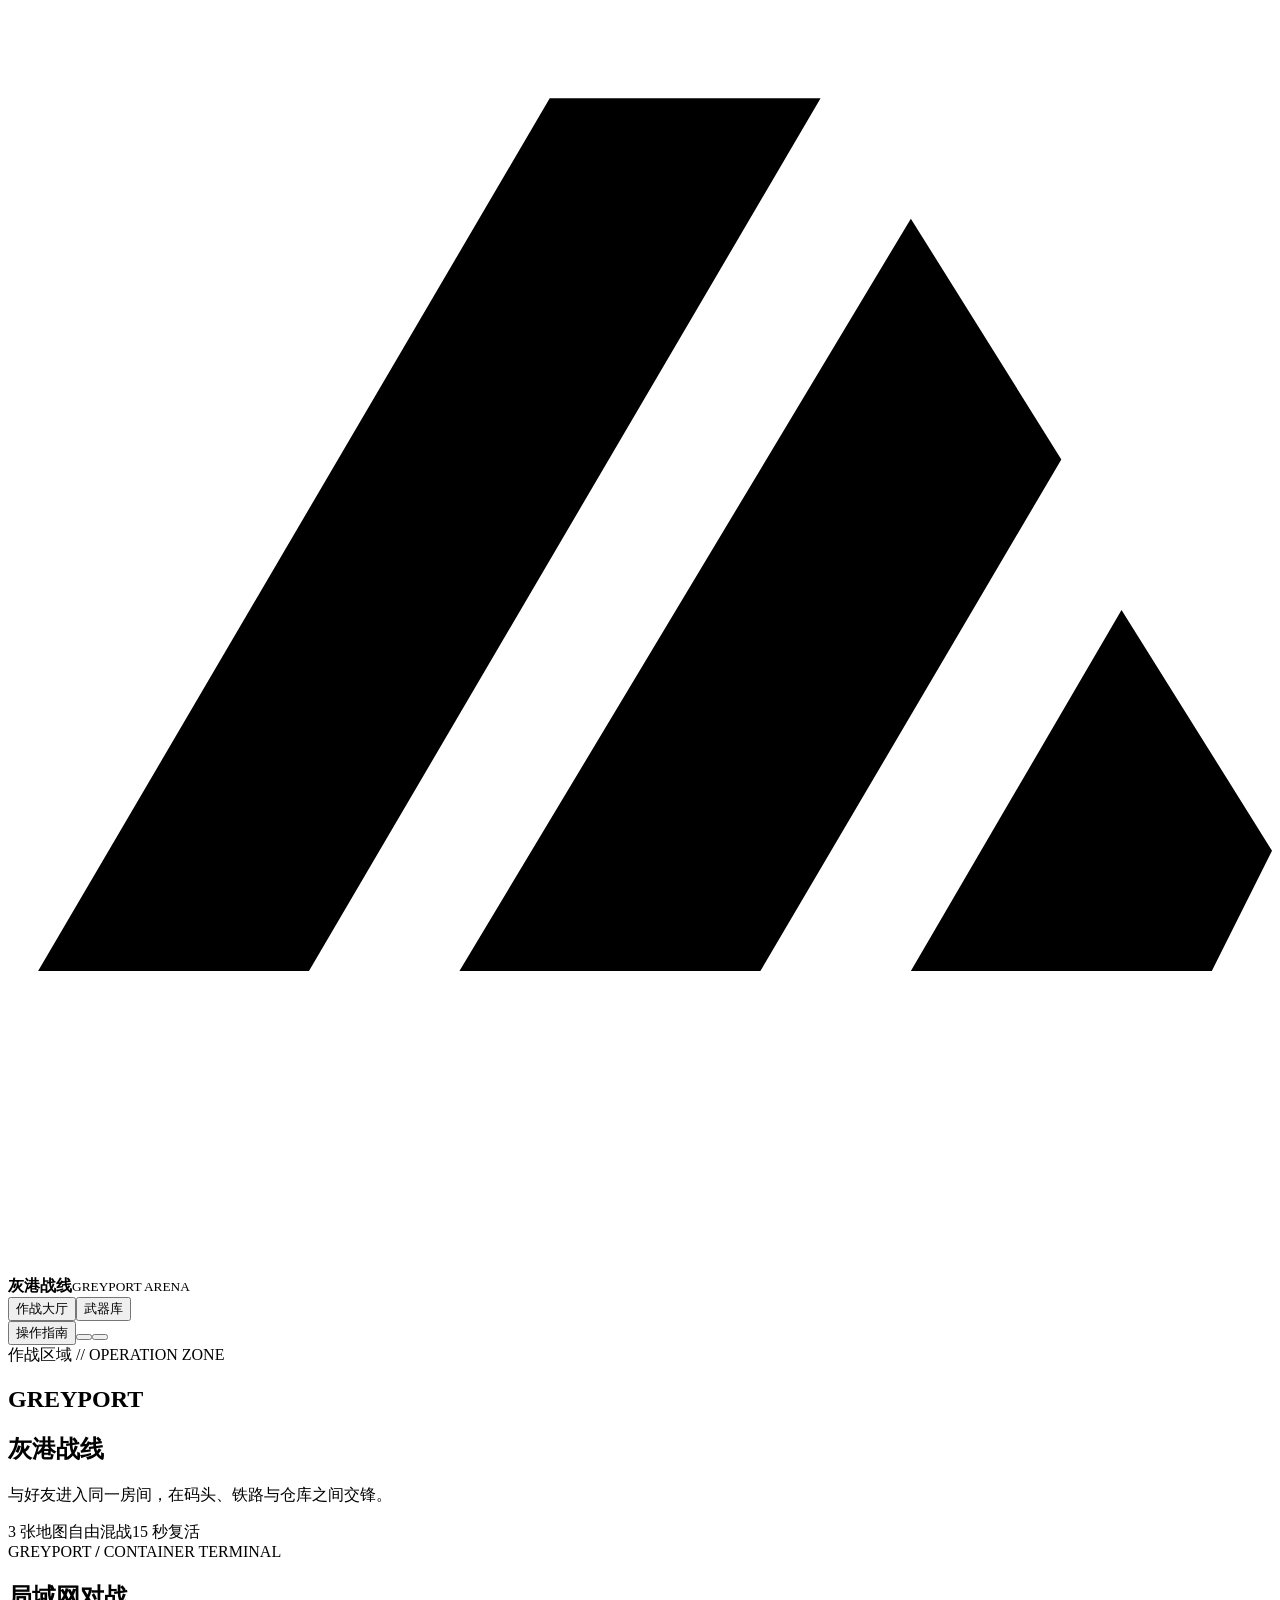
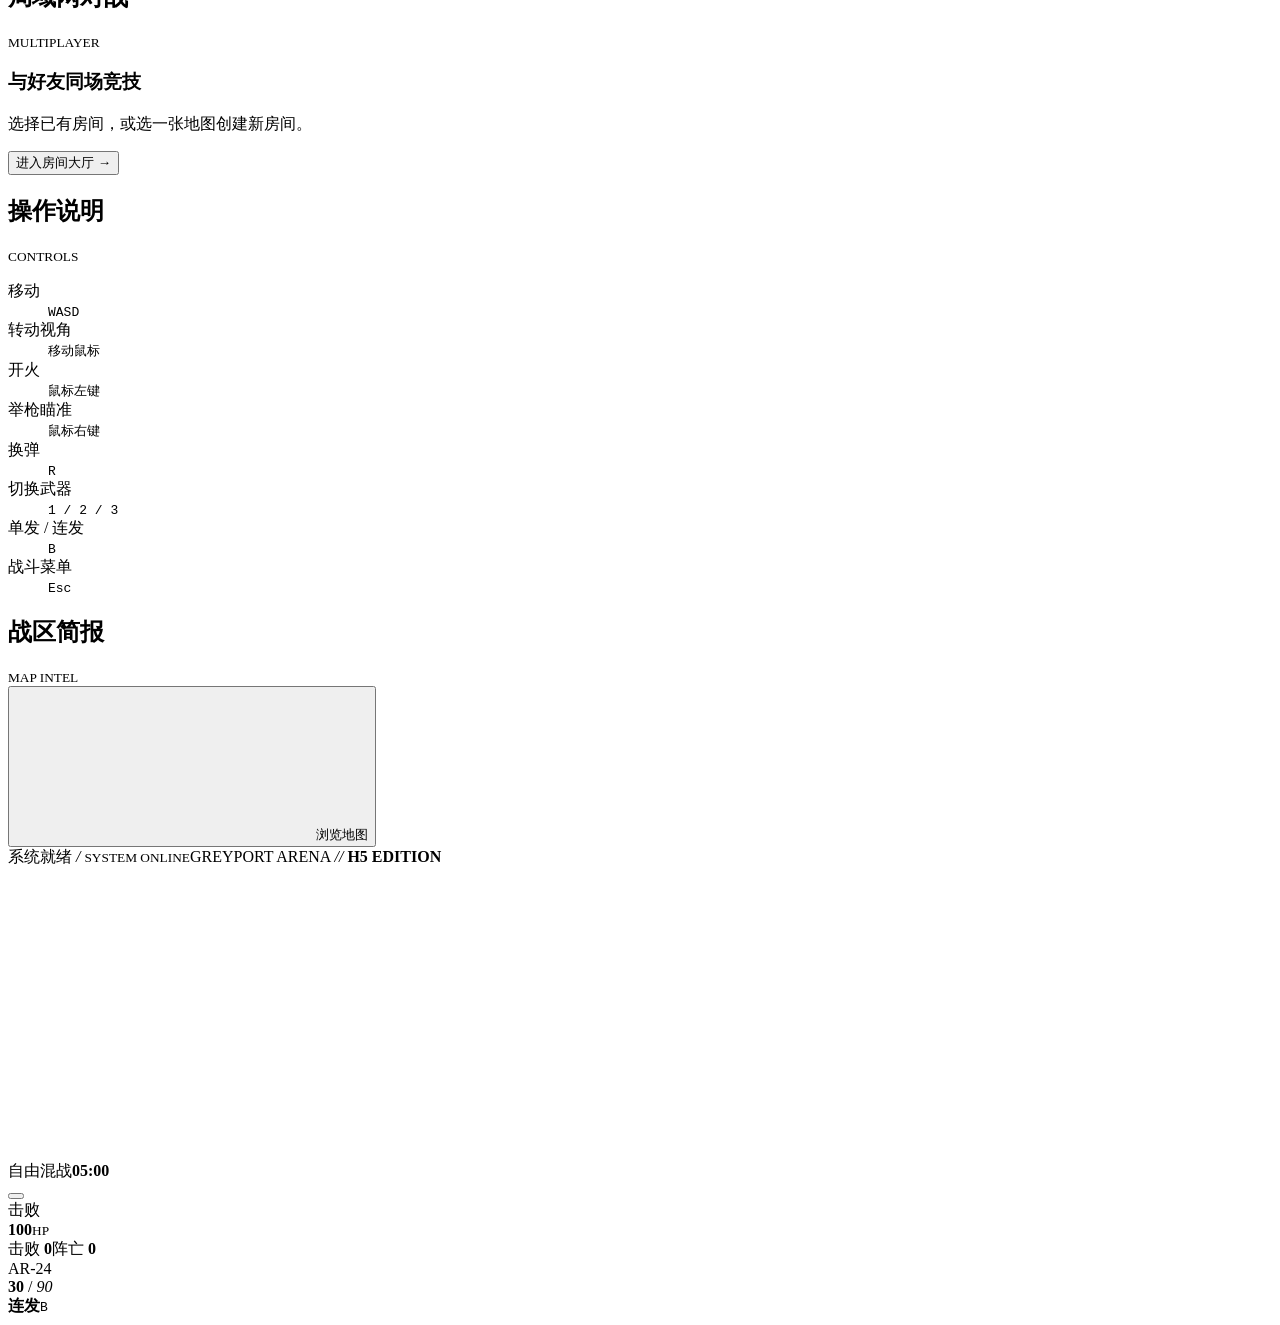
==== src/lobby.html @ 8212886f "Release Greyport Arena as a standalone multiplayer HTML game" ====
<!DOCTYPE html>
<html lang="zh-CN"><head><meta charset="utf-8"><meta name="viewport" content="width=device-width, initial-scale=1, viewport-fit=cover"><meta name="theme-color" content="#151817">
<title>灰港战线 · GREYPORT ARENA</title>
<style>/*__STYLE__*/</style></head>
<body data-screen="menu">
<div id="lobby">
<header class="topbar">
  <div class="brand"><svg viewBox="0 0 42 42" aria-hidden="true"><path fill="currentColor" d="M1 32 18 3h9L10 32zm14 0 15-25 5 8-10 17zm15 0 7-12 5 8-2 4z"/></svg><div><strong>灰港战线</strong><small>GREYPORT ARENA</small></div></div>
  <nav aria-label="主导航"><button id="navHome" class="navitem active"><i data-i="grid"></i>作战大厅</button><button id="navArm" class="navitem"><i data-i="case"></i>武器库</button></nav>
  <div class="toptools"><button id="help" class="helpbtn"><i data-i="keyboard"></i><span>操作指南</span></button><b class="vr"></b><button id="sound" class="iconbtn" aria-label="关闭音效" title="关闭音效"><i data-i="volume"></i></button><button id="fullscreen" class="iconbtn" aria-label="全屏" title="全屏"><i data-i="expand"></i></button></div>
</header>
<main>
<section class="hero">
  <div class="heroArt"></div><div class="heroShade"></div>
  <div class="heroContent"><div class="operation"><b></b> 作战区域 <span>//</span> OPERATION ZONE</div>
  <h1>GREYPORT</h1><h2>灰港战线</h2>
  <p>与好友进入同一房间，在码头、铁路与仓库之间交锋。</p>
  <div class="tags"><span><i data-i="map"></i>3 张地图</span><span><i data-i="target"></i>自由混战</span><span><i data-i="timer"></i>15 秒复活</span></div></div>
  <div class="sceneCaption"><i></i> GREYPORT <b>/</b> CONTAINER TERMINAL</div>
</section>
<section class="deck">
 <section class="deployment"><div class="sectiontitle"><b></b><h2>局域网对战</h2><small>MULTIPLAYER</small></div>
   <div class="launchpanel"><div class="cardart networkart" aria-hidden="true"></div><h3>与好友同场竞技</h3><p>选择已有房间，或选一张地图创建新房间。</p><button id="multi" class="launchbutton"><i data-i="network"></i>进入房间大厅 <span aria-hidden="true">→</span></button></div>
 </section>
 <section class="controls"><div class="sectiontitle"><b></b><h2>操作说明</h2><small>CONTROLS</small></div>
   <div class="controlpanel"><dl class="quickkeys">
   <div><dt>移动</dt><dd><kbd>WASD</kbd></dd></div><div><dt>转动视角</dt><dd><kbd>移动鼠标</kbd></dd></div>
   <div><dt>开火</dt><dd><kbd>鼠标左键</kbd></dd></div><div><dt>举枪瞄准</dt><dd><kbd>鼠标右键</kbd></dd></div>
   <div><dt>换弹</dt><dd><kbd>R</kbd></dd></div><div><dt>切换武器</dt><dd><kbd>1 / 2 / 3</kbd></dd></div>
   <div><dt>单发 / 连发</dt><dd><kbd>B</kbd></dd></div><div><dt>战斗菜单</dt><dd><kbd>Esc</kbd></dd></div>
   </dl></div>
 </section>
 <section class="intel"><div class="sectiontitle"><b></b><h2>战区简报</h2><small>MAP INTEL</small></div><button id="mapBtn" class="mapcard" aria-label="浏览三张地图的战区简报"><canvas id="miniPlot" aria-hidden="true"></canvas><span class="mapbadge" id="mapCode"></span><span class="maplabel"><span><i data-i="pin"></i><b id="mapName"></b></span><span class="maplink">浏览地图 <i data-i="expand"></i></span></span></button></section>
</section></main>
<footer><span><b class="statusdot"></b> 系统就绪 <em>/</em> <small>SYSTEM ONLINE</small></span><span class="footend">GREYPORT ARENA <em>//</em> <strong>H5 EDITION</strong></span></footer>
</div>
<div id="battle"><canvas id="scene"></canvas><canvas id="weapon"></canvas>
 <div id="hud"><div class="topleft"><canvas id="radar" width="180" height="135"></canvas><div class="radartag"><i data-i="pin"></i><span id="radarMap"></span></div></div>
 <div class="clock"><span>自由混战</span><b id="timer">05:00</b></div><div class="topright"><button id="pause" class="hudbtn" title="暂停" aria-label="暂停"><i data-i="pause"></i></button><div id="killfeed"></div></div>
 <div id="cross" aria-hidden="true"><b></b><b></b><b></b><b></b></div><div id="marker" aria-hidden="true"><i></i><i></i><i></i><i></i></div>
 <div id="elimination" role="status"><span>击败</span><strong id="defeatedName"></strong></div>
 <div class="vitals"><div class="healthrow"><i data-i="medical"></i><b id="hp">100</b><small>HP</small></div><div class="healthtrack"><b id="hpbar"></b></div><div class="scoreline"><span>击败 <b id="kills">0</b></span><span>阵亡 <b id="deaths">0</b></span></div></div>
 <div class="munition"><div id="weapLabel">AR-24</div><div><b id="ammo">30</b> <span>/</span> <em id="reserve">90</em></div>
 <div id="fireSetting"><i class="burstGlyph" aria-hidden="true"><i></i><i></i><i></i></i><strong id="fireModeLabel">连发</strong><kbd id="fireModeKey">B</kbd></div>
 <div id="reloadMeter" hidden><small id="gunstatus">换弹中</small><div class="reloadTrack"><i id="reloadFill"></i></div></div></div>
 <div id="roomtag"></div><div id="hurt"></div></div>
 <div id="matchOverlay" hidden><div class="matchcard"><div class="eyebrow" id="matchEn"></div><h2 id="matchTitle"></h2><p id="matchText"></p><div id="matchMore"></div><div id="matchActions"></div></div></div>
</div>
<dialog id="dialog" aria-labelledby="modalTitle"><div class="modalHead"><div><div id="modalEn" class="eyebrow"></div><h2 id="modalTitle"></h2></div><button id="closeModal" class="iconbtn" aria-label="关闭"><i data-i="close"></i></button></div><div id="modalBody"></div></dialog>
<div id="toast" role="status"></div>
<script>/*__WEAPON__*/</script><script>/*__ARENA__*/</script><script>/*__LAN__*/</script><script>/*__GAME__*/</script><script>/*__UI__*/</script>
</body></html>
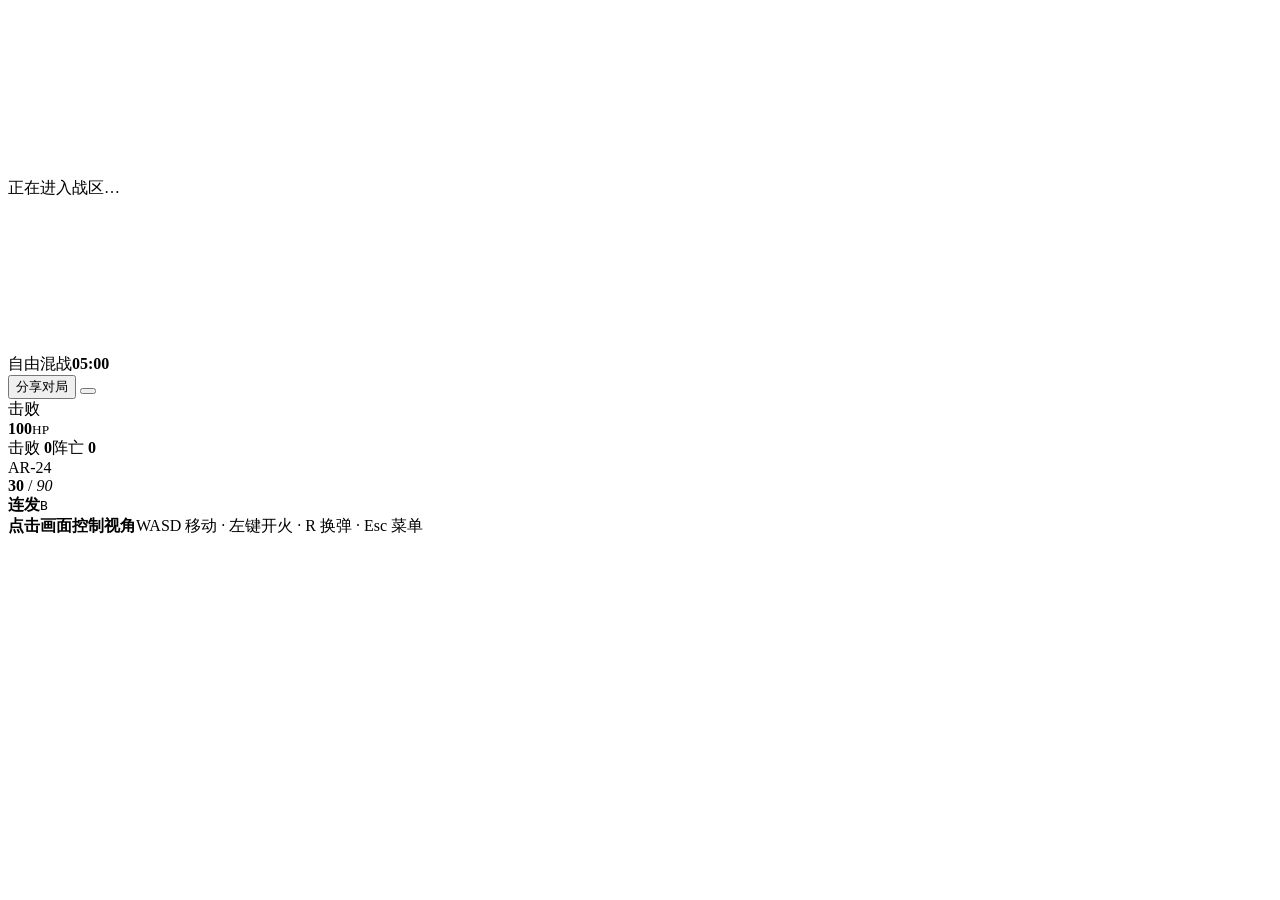
==== commit 48f1baef: "Open directly in the arena and join friends by link" ====
--- a/src/lobby.html
+++ b/src/lobby.html
@@ -1,52 +1,23 @@
-<!DOCTYPE html>
-<html lang="zh-CN"><head><meta charset="utf-8"><meta name="viewport" content="width=device-width, initial-scale=1, viewport-fit=cover"><meta name="theme-color" content="#151817">
-<title>灰港战线 · GREYPORT ARENA</title>
-<style>/*__STYLE__*/</style></head>
-<body data-screen="menu">
-<div id="lobby">
-<header class="topbar">
-  <div class="brand"><svg viewBox="0 0 42 42" aria-hidden="true"><path fill="currentColor" d="M1 32 18 3h9L10 32zm14 0 15-25 5 8-10 17zm15 0 7-12 5 8-2 4z"/></svg><div><strong>灰港战线</strong><small>GREYPORT ARENA</small></div></div>
-  <nav aria-label="主导航"><button id="navHome" class="navitem active"><i data-i="grid"></i>作战大厅</button><button id="navArm" class="navitem"><i data-i="case"></i>武器库</button></nav>
-  <div class="toptools"><button id="help" class="helpbtn"><i data-i="keyboard"></i><span>操作指南</span></button><b class="vr"></b><button id="sound" class="iconbtn" aria-label="关闭音效" title="关闭音效"><i data-i="volume"></i></button><button id="fullscreen" class="iconbtn" aria-label="全屏" title="全屏"><i data-i="expand"></i></button></div>
-</header>
-<main>
-<section class="hero">
-  <div class="heroArt"></div><div class="heroShade"></div>
-  <div class="heroContent"><div class="operation"><b></b> 作战区域 <span>//</span> OPERATION ZONE</div>
-  <h1>GREYPORT</h1><h2>灰港战线</h2>
-  <p>与好友进入同一房间，在码头、铁路与仓库之间交锋。</p>
-  <div class="tags"><span><i data-i="map"></i>3 张地图</span><span><i data-i="target"></i>自由混战</span><span><i data-i="timer"></i>15 秒复活</span></div></div>
-  <div class="sceneCaption"><i></i> GREYPORT <b>/</b> CONTAINER TERMINAL</div>
-</section>
-<section class="deck">
- <section class="deployment"><div class="sectiontitle"><b></b><h2>局域网对战</h2><small>MULTIPLAYER</small></div>
-   <div class="launchpanel"><div class="cardart networkart" aria-hidden="true"></div><h3>与好友同场竞技</h3><p>选择已有房间，或选一张地图创建新房间。</p><button id="multi" class="launchbutton"><i data-i="network"></i>进入房间大厅 <span aria-hidden="true">→</span></button></div>
- </section>
- <section class="controls"><div class="sectiontitle"><b></b><h2>操作说明</h2><small>CONTROLS</small></div>
-   <div class="controlpanel"><dl class="quickkeys">
-   <div><dt>移动</dt><dd><kbd>WASD</kbd></dd></div><div><dt>转动视角</dt><dd><kbd>移动鼠标</kbd></dd></div>
-   <div><dt>开火</dt><dd><kbd>鼠标左键</kbd></dd></div><div><dt>举枪瞄准</dt><dd><kbd>鼠标右键</kbd></dd></div>
-   <div><dt>换弹</dt><dd><kbd>R</kbd></dd></div><div><dt>切换武器</dt><dd><kbd>1 / 2 / 3</kbd></dd></div>
-   <div><dt>单发 / 连发</dt><dd><kbd>B</kbd></dd></div><div><dt>战斗菜单</dt><dd><kbd>Esc</kbd></dd></div>
-   </dl></div>
- </section>
- <section class="intel"><div class="sectiontitle"><b></b><h2>战区简报</h2><small>MAP INTEL</small></div><button id="mapBtn" class="mapcard" aria-label="浏览三张地图的战区简报"><canvas id="miniPlot" aria-hidden="true"></canvas><span class="mapbadge" id="mapCode"></span><span class="maplabel"><span><i data-i="pin"></i><b id="mapName"></b></span><span class="maplink">浏览地图 <i data-i="expand"></i></span></span></button></section>
-</section></main>
-<footer><span><b class="statusdot"></b> 系统就绪 <em>/</em> <small>SYSTEM ONLINE</small></span><span class="footend">GREYPORT ARENA <em>//</em> <strong>H5 EDITION</strong></span></footer>
-</div>
-<div id="battle"><canvas id="scene"></canvas><canvas id="weapon"></canvas>
- <div id="hud"><div class="topleft"><canvas id="radar" width="180" height="135"></canvas><div class="radartag"><i data-i="pin"></i><span id="radarMap"></span></div></div>
- <div class="clock"><span>自由混战</span><b id="timer">05:00</b></div><div class="topright"><button id="pause" class="hudbtn" title="暂停" aria-label="暂停"><i data-i="pause"></i></button><div id="killfeed"></div></div>
- <div id="cross" aria-hidden="true"><b></b><b></b><b></b><b></b></div><div id="marker" aria-hidden="true"><i></i><i></i><i></i><i></i></div>
- <div id="elimination" role="status"><span>击败</span><strong id="defeatedName"></strong></div>
- <div class="vitals"><div class="healthrow"><i data-i="medical"></i><b id="hp">100</b><small>HP</small></div><div class="healthtrack"><b id="hpbar"></b></div><div class="scoreline"><span>击败 <b id="kills">0</b></span><span>阵亡 <b id="deaths">0</b></span></div></div>
- <div class="munition"><div id="weapLabel">AR-24</div><div><b id="ammo">30</b> <span>/</span> <em id="reserve">90</em></div>
- <div id="fireSetting"><i class="burstGlyph" aria-hidden="true"><i></i><i></i><i></i></i><strong id="fireModeLabel">连发</strong><kbd id="fireModeKey">B</kbd></div>
- <div id="reloadMeter" hidden><small id="gunstatus">换弹中</small><div class="reloadTrack"><i id="reloadFill"></i></div></div></div>
- <div id="roomtag"></div><div id="hurt"></div></div>
- <div id="matchOverlay" hidden><div class="matchcard"><div class="eyebrow" id="matchEn"></div><h2 id="matchTitle"></h2><p id="matchText"></p><div id="matchMore"></div><div id="matchActions"></div></div></div>
-</div>
-<dialog id="dialog" aria-labelledby="modalTitle"><div class="modalHead"><div><div id="modalEn" class="eyebrow"></div><h2 id="modalTitle"></h2></div><button id="closeModal" class="iconbtn" aria-label="关闭"><i data-i="close"></i></button></div><div id="modalBody"></div></dialog>
-<div id="toast" role="status"></div>
-<script>/*__WEAPON__*/</script><script>/*__ARENA__*/</script><script>/*__LAN__*/</script><script>/*__GAME__*/</script><script>/*__UI__*/</script>
-</body></html>
+<!DOCTYPE html>
+<html lang="zh-CN"><head><meta charset="utf-8"><meta name="viewport" content="width=device-width, initial-scale=1, viewport-fit=cover"><meta name="theme-color" content="#151817">
+<title>灰港战线 · GREYPORT ARENA</title>
+<style>/*__STYLE__*/</style></head>
+<body data-screen="connecting">
+<div id="battle"><canvas id="scene"></canvas><canvas id="weapon"></canvas>
+ <p id="entryStatus" role="status">正在进入战区…</p>
+ <div id="hud"><div class="topleft"><canvas id="radar" width="180" height="135"></canvas><div class="radartag"><i data-i="pin"></i><span id="radarMap"></span></div></div>
+ <div class="clock"><span>自由混战</span><b id="timer">05:00</b></div><div class="topright"><button id="shareMatch" class="hudbtn sharebtn" type="button"><i data-i="network"></i> 分享对局</button> <button id="pause" class="hudbtn" title="战斗菜单（Esc）" aria-label="战斗菜单"><i data-i="pause"></i></button><div id="killfeed"></div></div>
+ <div id="cross" aria-hidden="true"><b></b><b></b><b></b><b></b></div><div id="marker" aria-hidden="true"><i></i><i></i><i></i><i></i></div>
+ <div id="elimination" role="status"><span>击败</span><strong id="defeatedName"></strong></div>
+ <div class="vitals"><div class="healthrow"><i data-i="medical"></i><b id="hp">100</b><small>HP</small></div><div class="healthtrack"><b id="hpbar"></b></div><div class="scoreline"><span>击败 <b id="kills">0</b></span><span>阵亡 <b id="deaths">0</b></span></div></div>
+ <div class="munition"><div id="weapLabel">AR-24</div><div><b id="ammo">30</b> <span>/</span> <em id="reserve">90</em></div>
+ <div id="fireSetting"><i class="burstGlyph" aria-hidden="true"><i></i><i></i><i></i></i><strong id="fireModeLabel">连发</strong><kbd id="fireModeKey">B</kbd></div>
+ <div id="reloadMeter" hidden><small id="gunstatus">换弹中</small><div class="reloadTrack"><i id="reloadFill"></i></div></div></div>
+ <div id="fieldHint"><strong>点击画面控制视角</strong><span>WASD 移动 · 左键开火 · R 换弹 · Esc 菜单</span></div>
+ <div id="roomtag"></div><div id="hurt"></div></div>
+ <div id="matchOverlay" hidden><div class="matchcard"><div class="eyebrow" id="matchEn"></div><h2 id="matchTitle"></h2><p id="matchText"></p><div id="matchMore"></div><div id="matchActions"></div></div></div>
+</div>
+<dialog id="dialog" aria-labelledby="modalTitle"><div class="modalHead"><div><div id="modalEn" class="eyebrow"></div><h2 id="modalTitle"></h2></div><button id="closeModal" class="iconbtn" aria-label="关闭"><i data-i="close"></i></button></div><div id="modalBody"></div></dialog>
+<div id="toast" role="status"></div>
+<script>/*__WEAPON__*/</script><script>/*__ARENA__*/</script><script>/*__LAN__*/</script><script>/*__GAME__*/</script><script>/*__UI__*/</script>
+</body></html>
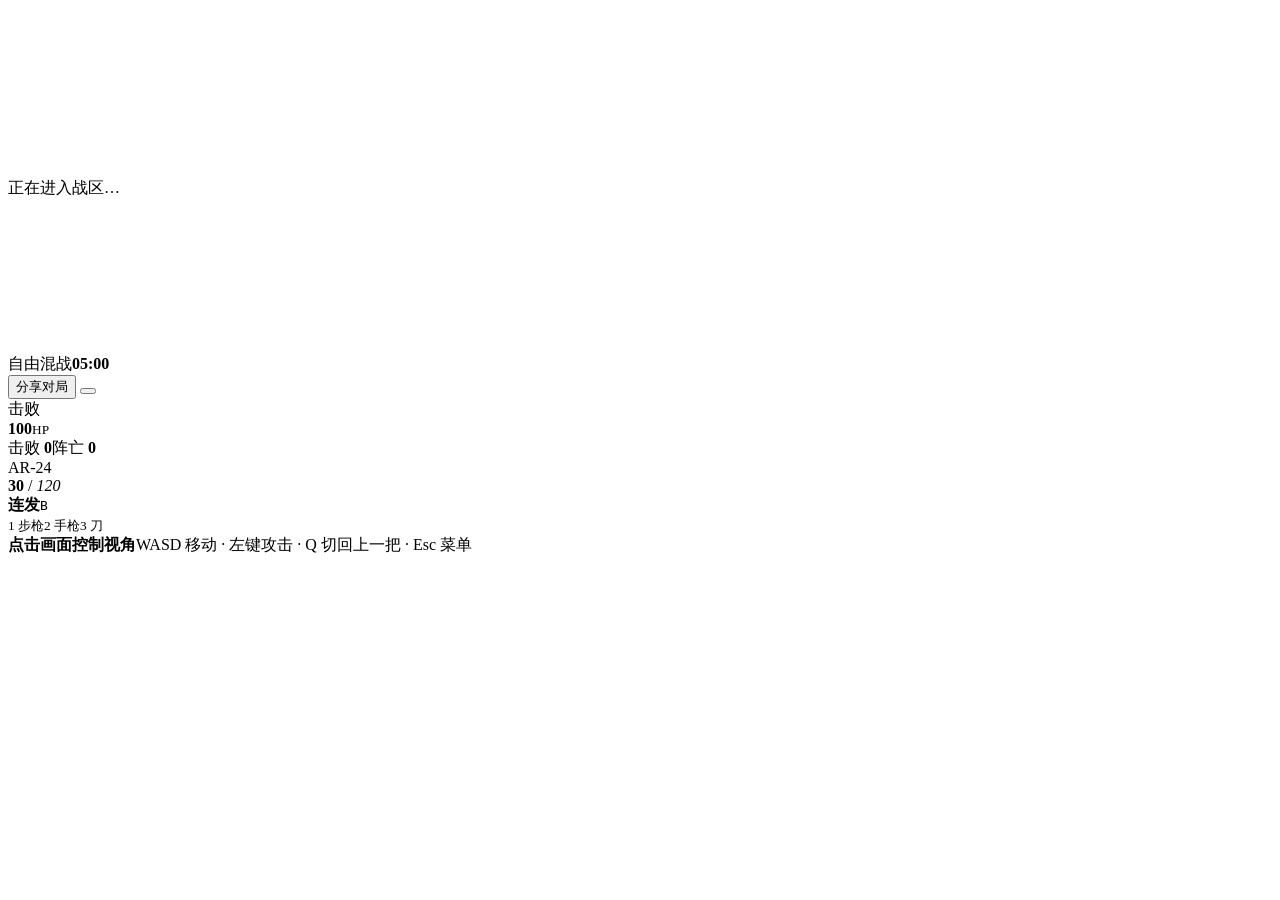
==== commit 75497041: "Add classic weapon slots and synchronized knife combat" ====
--- a/src/lobby.html
+++ b/src/lobby.html
@@ -9,11 +9,13 @@
  <div class="clock"><span>自由混战</span><b id="timer">05:00</b></div><div class="topright"><button id="shareMatch" class="hudbtn sharebtn" type="button"><i data-i="network"></i> 分享对局</button> <button id="pause" class="hudbtn" title="战斗菜单（Esc）" aria-label="战斗菜单"><i data-i="pause"></i></button><div id="killfeed"></div></div>
  <div id="cross" aria-hidden="true"><b></b><b></b><b></b><b></b></div><div id="marker" aria-hidden="true"><i></i><i></i><i></i><i></i></div>
  <div id="elimination" role="status"><span>击败</span><strong id="defeatedName"></strong></div>
+ <div id="targetHealth" hidden><div><span id="targetName"></span><b id="targetReading"></b></div><div class="targetTrack"><i id="targetFill"></i></div></div>
  <div class="vitals"><div class="healthrow"><i data-i="medical"></i><b id="hp">100</b><small>HP</small></div><div class="healthtrack"><b id="hpbar"></b></div><div class="scoreline"><span>击败 <b id="kills">0</b></span><span>阵亡 <b id="deaths">0</b></span></div></div>
- <div class="munition"><div id="weapLabel">AR-24</div><div><b id="ammo">30</b> <span>/</span> <em id="reserve">90</em></div>
+ <div class="munition"><div id="weapLabel">AR-24</div><div id="ammoLine"><b id="ammo">30</b> <span>/</span> <em id="reserve">120</em></div><div id="knifeAction" hidden>左键挥刀</div>
  <div id="fireSetting"><i class="burstGlyph" aria-hidden="true"><i></i><i></i><i></i></i><strong id="fireModeLabel">连发</strong><kbd id="fireModeKey">B</kbd></div>
- <div id="reloadMeter" hidden><small id="gunstatus">换弹中</small><div class="reloadTrack"><i id="reloadFill"></i></div></div></div>
- <div id="fieldHint"><strong>点击画面控制视角</strong><span>WASD 移动 · 左键开火 · R 换弹 · Esc 菜单</span></div>
+ <div id="reloadMeter" hidden><small id="gunstatus">换弹中</small><div class="reloadTrack"><i id="reloadFill"></i></div></div>
+ <div id="weaponSlots" aria-label="武器快捷键"><small class="equipped">1 步枪</small><small>2 手枪</small><small>3 刀</small></div></div>
+ <div id="fieldHint"><strong>点击画面控制视角</strong><span>WASD 移动 · 左键攻击 · Q 切回上一把 · Esc 菜单</span></div>
  <div id="roomtag"></div><div id="hurt"></div></div>
  <div id="matchOverlay" hidden><div class="matchcard"><div class="eyebrow" id="matchEn"></div><h2 id="matchTitle"></h2><p id="matchText"></p><div id="matchMore"></div><div id="matchActions"></div></div></div>
 </div>
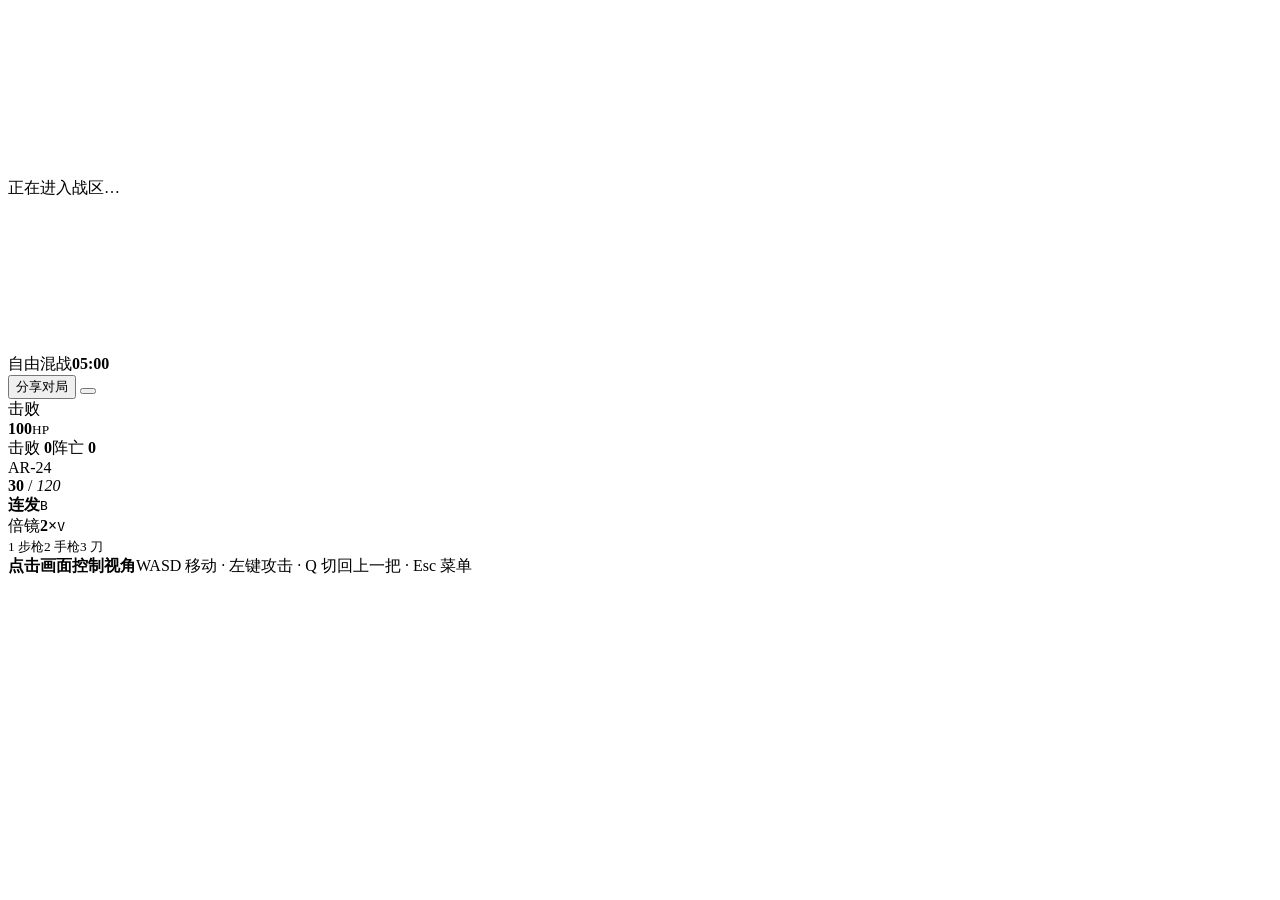
==== commit 8303ca69: "Add variable 2x, 4x and 8x rifle optics" ====
--- a/src/lobby.html
+++ b/src/lobby.html
@@ -4,6 +4,14 @@
 <style>/*__STYLE__*/</style></head>
 <body data-screen="connecting">
 <div id="battle"><canvas id="scene"></canvas><canvas id="weapon"></canvas>
+ <div id="scopeView" aria-hidden="true" hidden><div id="scopeLens">
+  <svg class="scopeReticle" viewBox="-100 -100 200 200" focusable="false">
+   <path class="reticlePosts" d="M-100,-1.2H-46L-42,0 -46,1.2H-100Z M100,-1.2H46L42,0 46,1.2H100Z M-1.2,100V46L0,42 1.2,46V100Z"/>
+   <path class="reticleLine" d="M-46,0H-1.6 M1.6,0H46 M0,-98V-1.6 M0,1.6V46 M-12,-1.1V1.1 M12,-1.1V1.1 M-1.1,12H1.1"/>
+   <circle class="reticleDot" cx="0" cy="0" r=".46"/>
+  </svg>
+  <div class="scopeReadout"><strong id="lensPower">2×</strong><kbd>V</kbd></div>
+ </div></div>
  <p id="entryStatus" role="status">正在进入战区…</p>
  <div id="hud"><div class="topleft"><canvas id="radar" width="180" height="135"></canvas><div class="radartag"><i data-i="pin"></i><span id="radarMap"></span></div></div>
  <div class="clock"><span>自由混战</span><b id="timer">05:00</b></div><div class="topright"><button id="shareMatch" class="hudbtn sharebtn" type="button"><i data-i="network"></i> 分享对局</button> <button id="pause" class="hudbtn" title="战斗菜单（Esc）" aria-label="战斗菜单"><i data-i="pause"></i></button><div id="killfeed"></div></div>
@@ -13,6 +21,7 @@
  <div class="vitals"><div class="healthrow"><i data-i="medical"></i><b id="hp">100</b><small>HP</small></div><div class="healthtrack"><b id="hpbar"></b></div><div class="scoreline"><span>击败 <b id="kills">0</b></span><span>阵亡 <b id="deaths">0</b></span></div></div>
  <div class="munition"><div id="weapLabel">AR-24</div><div id="ammoLine"><b id="ammo">30</b> <span>/</span> <em id="reserve">120</em></div><div id="knifeAction" hidden>左键挥刀</div>
  <div id="fireSetting"><i class="burstGlyph" aria-hidden="true"><i></i><i></i><i></i></i><strong id="fireModeLabel">连发</strong><kbd id="fireModeKey">B</kbd></div>
+ <div id="opticSetting"><span>倍镜</span><strong id="scopePower">2×</strong><kbd>V</kbd></div>
  <div id="reloadMeter" hidden><small id="gunstatus">换弹中</small><div class="reloadTrack"><i id="reloadFill"></i></div></div>
  <div id="weaponSlots" aria-label="武器快捷键"><small class="equipped">1 步枪</small><small>2 手枪</small><small>3 刀</small></div></div>
  <div id="fieldHint"><strong>点击画面控制视角</strong><span>WASD 移动 · 左键攻击 · Q 切回上一把 · Esc 菜单</span></div>
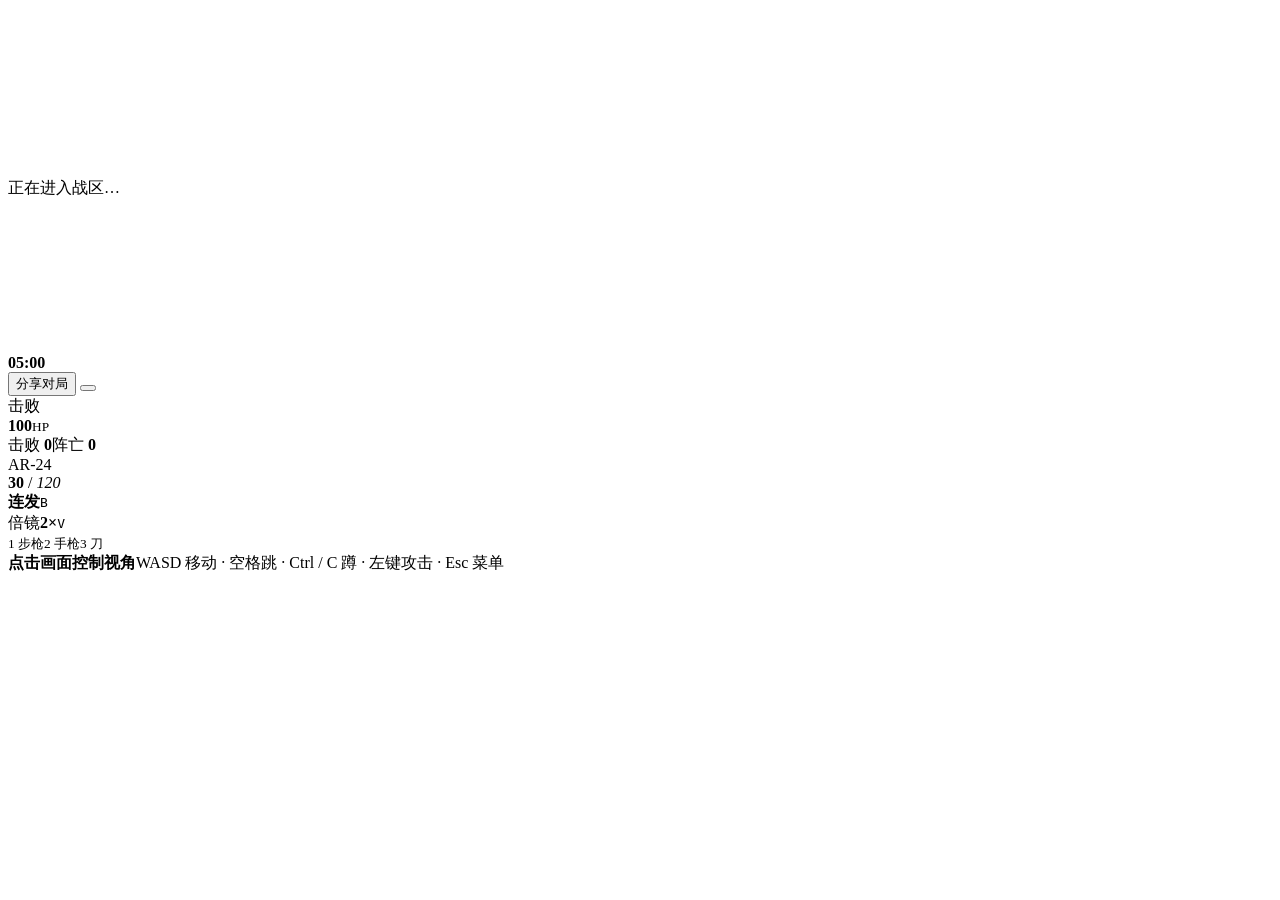
==== commit 3742c608: "Match live players and synchronize stance, movement and damage" ====
--- a/src/lobby.html
+++ b/src/lobby.html
@@ -14,17 +14,17 @@
  </div></div>
  <p id="entryStatus" role="status">正在进入战区…</p>
  <div id="hud"><div class="topleft"><canvas id="radar" width="180" height="135"></canvas><div class="radartag"><i data-i="pin"></i><span id="radarMap"></span></div></div>
- <div class="clock"><span>自由混战</span><b id="timer">05:00</b></div><div class="topright"><button id="shareMatch" class="hudbtn sharebtn" type="button"><i data-i="network"></i> 分享对局</button> <button id="pause" class="hudbtn" title="战斗菜单（Esc）" aria-label="战斗菜单"><i data-i="pause"></i></button><div id="killfeed"></div></div>
+ <div class="clock"><span id="matchMode"></span><b id="timer">05:00</b></div><div class="topright"><button id="shareMatch" class="hudbtn sharebtn" type="button"><i data-i="network"></i> 分享对局</button> <button id="pause" class="hudbtn" title="战斗菜单（Esc）" aria-label="战斗菜单"><i data-i="pause"></i></button><div id="killfeed"></div></div>
  <div id="cross" aria-hidden="true"><b></b><b></b><b></b><b></b></div><div id="marker" aria-hidden="true"><i></i><i></i><i></i><i></i></div>
  <div id="elimination" role="status"><span>击败</span><strong id="defeatedName"></strong></div>
- <div id="targetHealth" hidden><div><span id="targetName"></span><b id="targetReading"></b></div><div class="targetTrack"><i id="targetFill"></i></div></div>
- <div class="vitals"><div class="healthrow"><i data-i="medical"></i><b id="hp">100</b><small>HP</small></div><div class="healthtrack"><b id="hpbar"></b></div><div class="scoreline"><span>击败 <b id="kills">0</b></span><span>阵亡 <b id="deaths">0</b></span></div></div>
+ <div id="targetHealth" hidden><div><span id="targetName"></span><span id="targetDamage"></span><b id="targetReading"></b></div><div class="targetTrack"><i id="targetFill"></i></div></div>
+ <div class="vitals"><div class="healthrow"><i data-i="medical"></i><b id="hp">100</b><small>HP</small><span id="damageAmount"></span></div><div class="healthtrack"><i id="hpTrail"></i><b id="hpbar"></b></div><div class="scoreline"><span>击败 <b id="kills">0</b></span><span>阵亡 <b id="deaths">0</b></span></div></div>
  <div class="munition"><div id="weapLabel">AR-24</div><div id="ammoLine"><b id="ammo">30</b> <span>/</span> <em id="reserve">120</em></div><div id="knifeAction" hidden>左键挥刀</div>
  <div id="fireSetting"><i class="burstGlyph" aria-hidden="true"><i></i><i></i><i></i></i><strong id="fireModeLabel">连发</strong><kbd id="fireModeKey">B</kbd></div>
  <div id="opticSetting"><span>倍镜</span><strong id="scopePower">2×</strong><kbd>V</kbd></div>
  <div id="reloadMeter" hidden><small id="gunstatus">换弹中</small><div class="reloadTrack"><i id="reloadFill"></i></div></div>
  <div id="weaponSlots" aria-label="武器快捷键"><small class="equipped">1 步枪</small><small>2 手枪</small><small>3 刀</small></div></div>
- <div id="fieldHint"><strong>点击画面控制视角</strong><span>WASD 移动 · 左键攻击 · Q 切回上一把 · Esc 菜单</span></div>
+ <div id="fieldHint"><strong>点击画面控制视角</strong><span>WASD 移动 · 空格跳 · Ctrl / C 蹲 · 左键攻击 · Esc 菜单</span></div>
  <div id="roomtag"></div><div id="hurt"></div></div>
  <div id="matchOverlay" hidden><div class="matchcard"><div class="eyebrow" id="matchEn"></div><h2 id="matchTitle"></h2><p id="matchText"></p><div id="matchMore"></div><div id="matchActions"></div></div></div>
 </div>
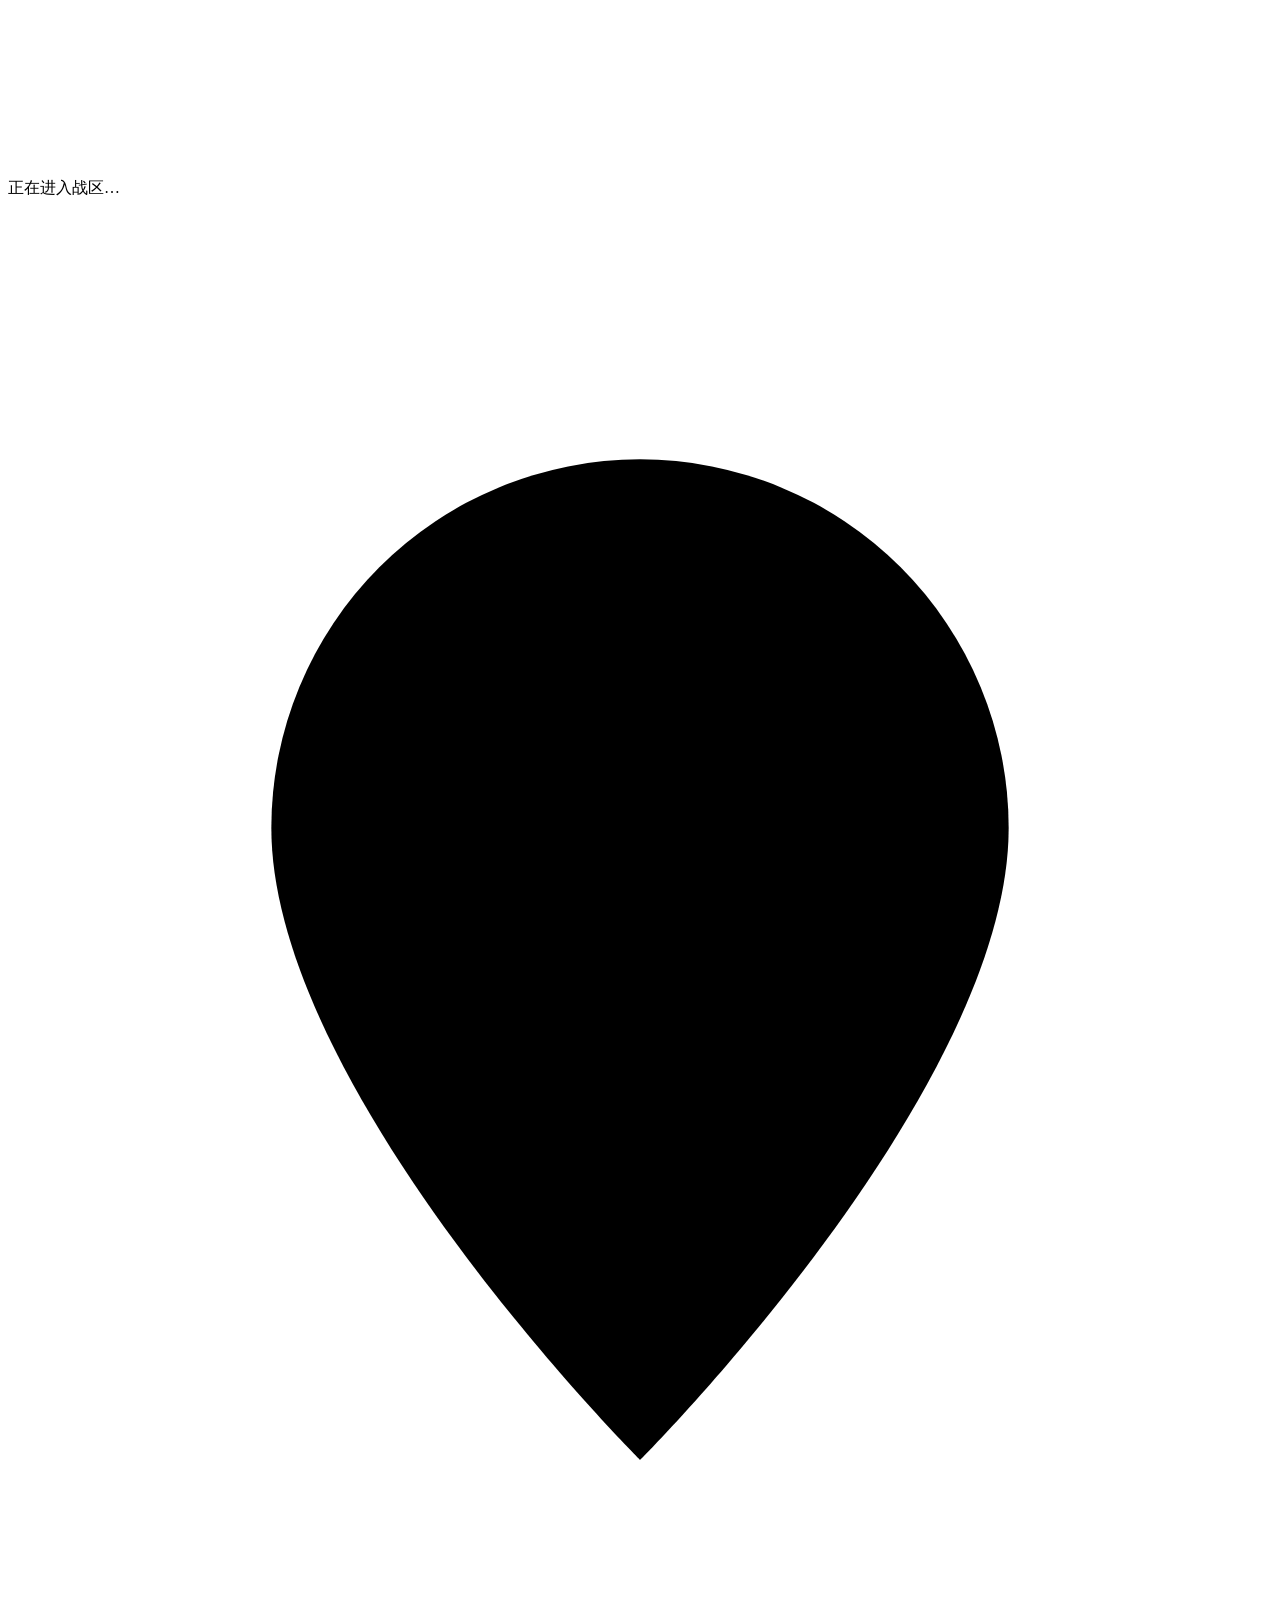
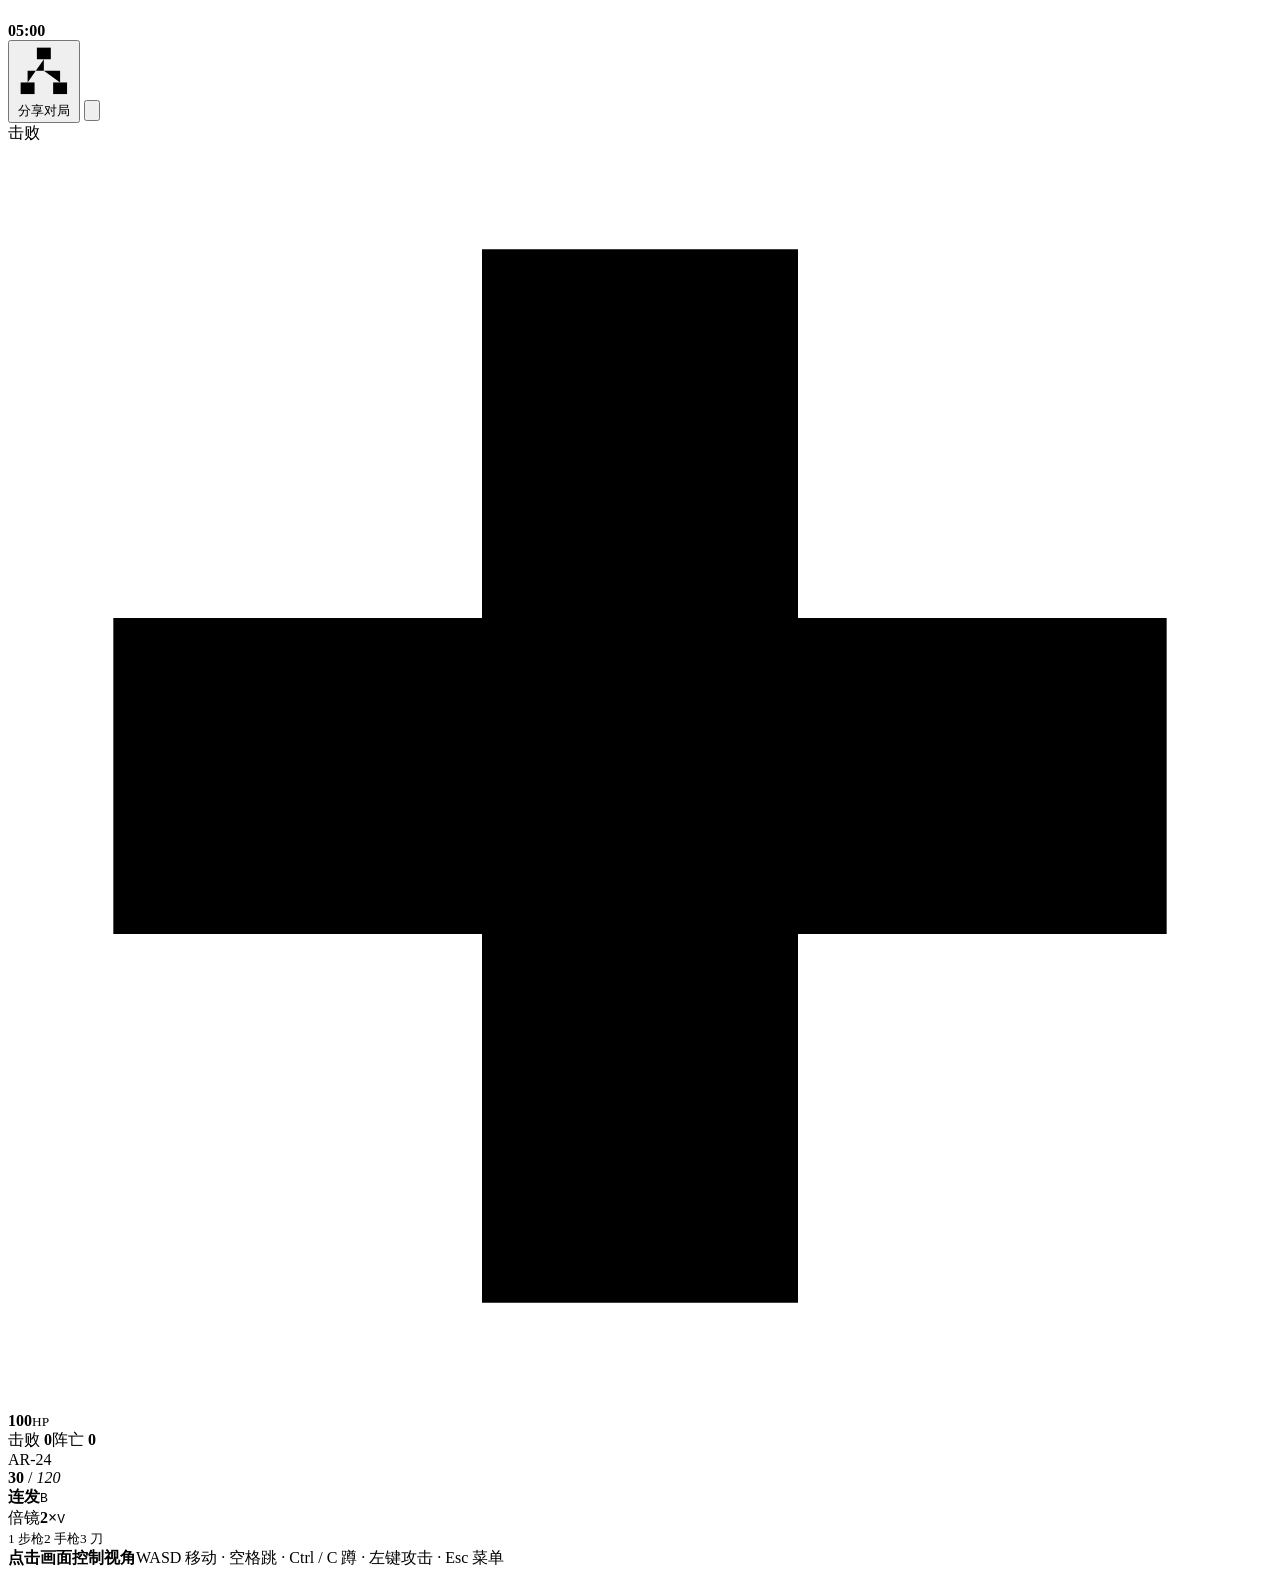
==== commit 8ff53a94: "Slim the single-file game, render buffers and project assets" ====
--- a/src/lobby.html
+++ b/src/lobby.html
@@ -13,12 +13,12 @@
   <div class="scopeReadout"><strong id="lensPower">2×</strong><kbd>V</kbd></div>
  </div></div>
  <p id="entryStatus" role="status">正在进入战区…</p>
- <div id="hud"><div class="topleft"><canvas id="radar" width="180" height="135"></canvas><div class="radartag"><i data-i="pin"></i><span id="radarMap"></span></div></div>
- <div class="clock"><span id="matchMode"></span><b id="timer">05:00</b></div><div class="topright"><button id="shareMatch" class="hudbtn sharebtn" type="button"><i data-i="network"></i> 分享对局</button> <button id="pause" class="hudbtn" title="战斗菜单（Esc）" aria-label="战斗菜单"><i data-i="pause"></i></button><div id="killfeed"></div></div>
+ <div id="hud"><div class="topleft"><canvas id="radar" width="180" height="135"></canvas><div class="radartag"><i class="glyph"><svg class="ic" aria-hidden="true" viewBox="0 0 24 24"><path d="M19 9c0 5-7 12-7 12S5 14 5 9a7 7 0 1114 0z"/><circle cx="12" cy="9" r="2"/></svg></i><span id="radarMap"></span></div></div>
+ <div class="clock"><span id="matchMode"></span><b id="timer">05:00</b></div><div class="topright"><button id="shareMatch" class="hudbtn sharebtn" type="button"><i class="glyph"><svg class="ic" aria-hidden="true" viewBox="0 0 24 24"><rect x="9" y="2" width="6" height="5"/><rect x="2" y="17" width="6" height="5"/><rect x="16" y="17" width="6" height="5"/><path d="M12 7v5H5v5m7-5h7v5"/></svg></i> 分享对局</button> <button id="pause" class="hudbtn" title="战斗菜单（Esc）" aria-label="战斗菜单"><i class="glyph"><svg class="ic" aria-hidden="true" viewBox="0 0 24 24"><path d="M8 4v16m8-16v16" stroke-width="4"/></svg></i></button><div id="killfeed"></div></div>
  <div id="cross" aria-hidden="true"><b></b><b></b><b></b><b></b></div><div id="marker" aria-hidden="true"><i></i><i></i><i></i><i></i></div>
  <div id="elimination" role="status"><span>击败</span><strong id="defeatedName"></strong></div>
  <div id="targetHealth" hidden><div><span id="targetName"></span><span id="targetDamage"></span><b id="targetReading"></b></div><div class="targetTrack"><i id="targetFill"></i></div></div>
- <div class="vitals"><div class="healthrow"><i data-i="medical"></i><b id="hp">100</b><small>HP</small><span id="damageAmount"></span></div><div class="healthtrack"><i id="hpTrail"></i><b id="hpbar"></b></div><div class="scoreline"><span>击败 <b id="kills">0</b></span><span>阵亡 <b id="deaths">0</b></span></div></div>
+ <div class="vitals"><div class="healthrow"><i class="glyph"><svg class="ic" aria-hidden="true" viewBox="0 0 24 24"><path d="M9 2h6v7h7v6h-7v7H9v-7H2V9h7z" fill="currentColor" stroke="none"/></svg></i><b id="hp">100</b><small>HP</small><span id="damageAmount"></span></div><div class="healthtrack"><i id="hpTrail"></i><b id="hpbar"></b></div><div class="scoreline"><span>击败 <b id="kills">0</b></span><span>阵亡 <b id="deaths">0</b></span></div></div>
  <div class="munition"><div id="weapLabel">AR-24</div><div id="ammoLine"><b id="ammo">30</b> <span>/</span> <em id="reserve">120</em></div><div id="knifeAction" hidden>左键挥刀</div>
  <div id="fireSetting"><i class="burstGlyph" aria-hidden="true"><i></i><i></i><i></i></i><strong id="fireModeLabel">连发</strong><kbd id="fireModeKey">B</kbd></div>
  <div id="opticSetting"><span>倍镜</span><strong id="scopePower">2×</strong><kbd>V</kbd></div>
@@ -28,7 +28,7 @@
  <div id="roomtag"></div><div id="hurt"></div></div>
  <div id="matchOverlay" hidden><div class="matchcard"><div class="eyebrow" id="matchEn"></div><h2 id="matchTitle"></h2><p id="matchText"></p><div id="matchMore"></div><div id="matchActions"></div></div></div>
 </div>
-<dialog id="dialog" aria-labelledby="modalTitle"><div class="modalHead"><div><div id="modalEn" class="eyebrow"></div><h2 id="modalTitle"></h2></div><button id="closeModal" class="iconbtn" aria-label="关闭"><i data-i="close"></i></button></div><div id="modalBody"></div></dialog>
+<dialog id="dialog" aria-labelledby="modalTitle"><div class="modalHead"><div><div id="modalEn" class="eyebrow"></div><h2 id="modalTitle"></h2></div><button id="closeModal" class="iconbtn" aria-label="关闭"><i class="glyph"><svg class="ic" aria-hidden="true" viewBox="0 0 24 24"><path d="m5 5 14 14m0-14L5 19"/></svg></i></button></div><div id="modalBody"></div></dialog>
 <div id="toast" role="status"></div>
 <script>/*__WEAPON__*/</script><script>/*__ARENA__*/</script><script>/*__LAN__*/</script><script>/*__GAME__*/</script><script>/*__UI__*/</script>
 </body></html>
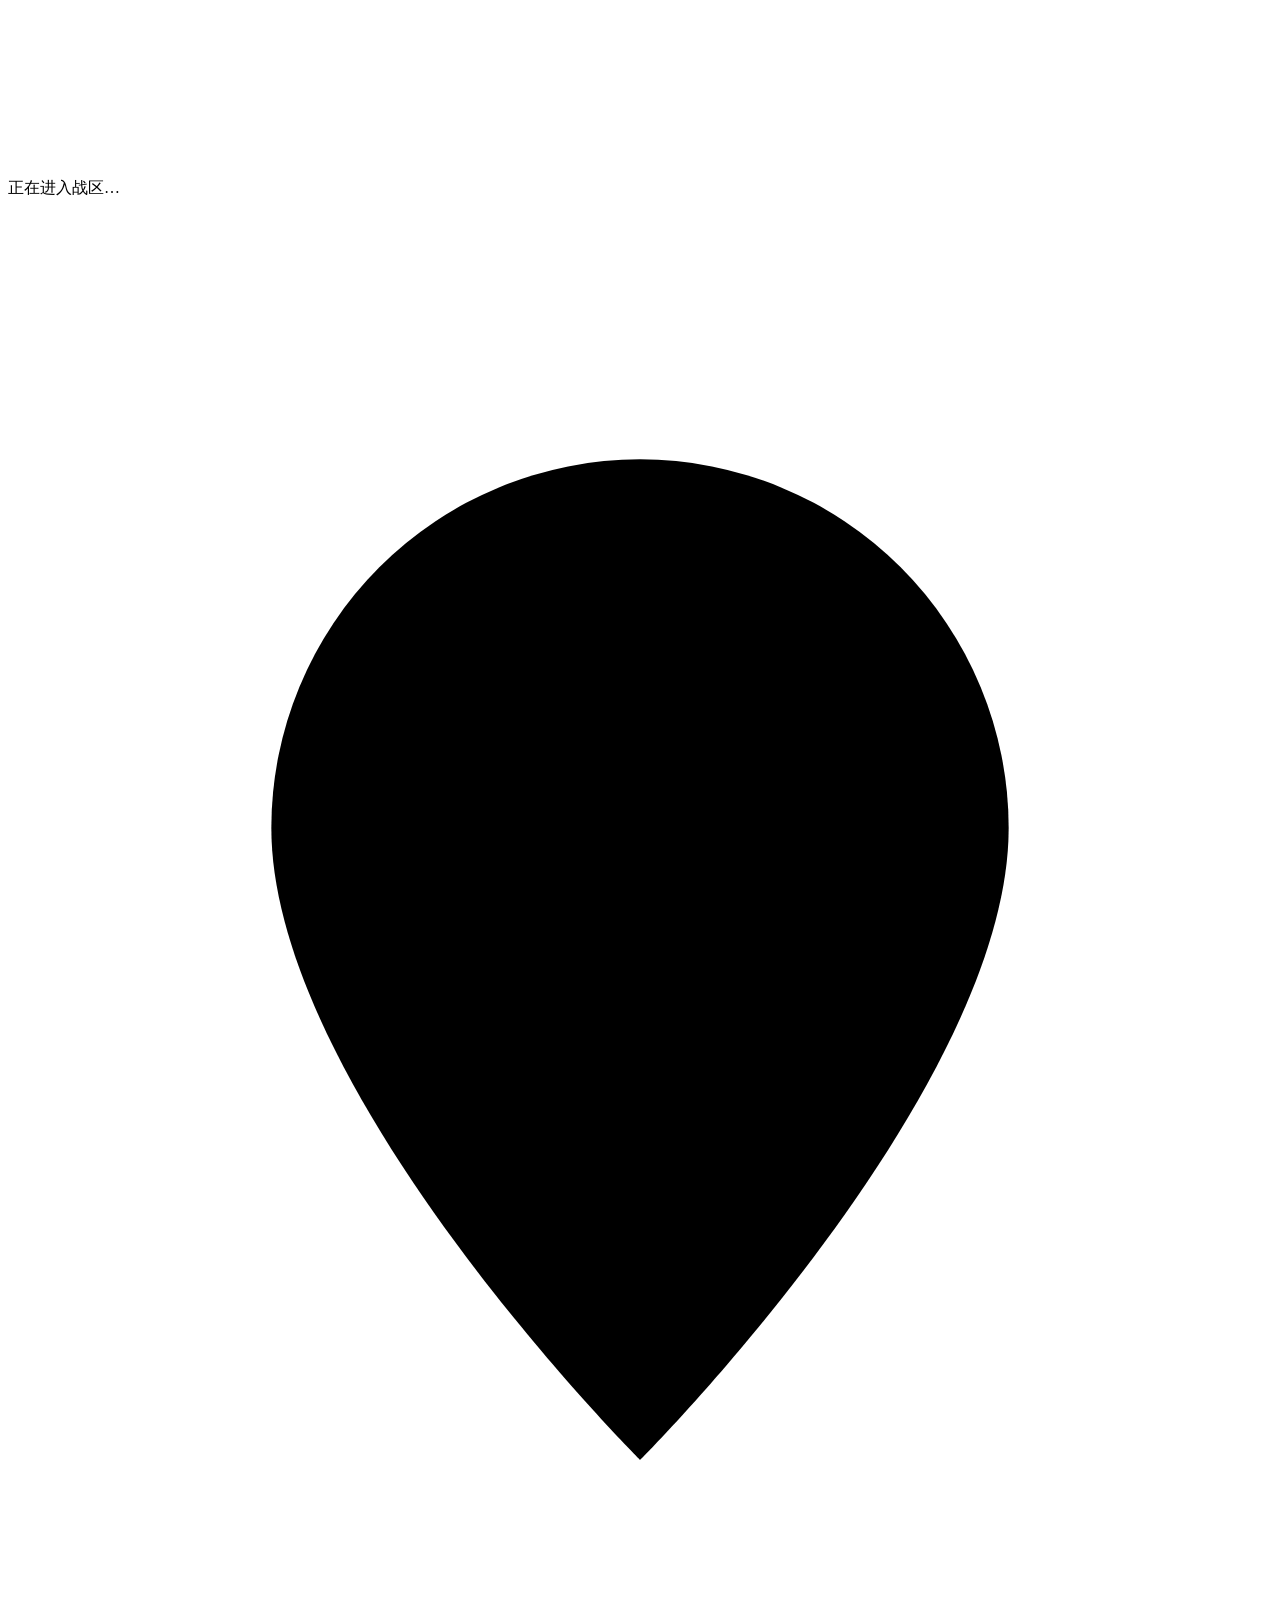
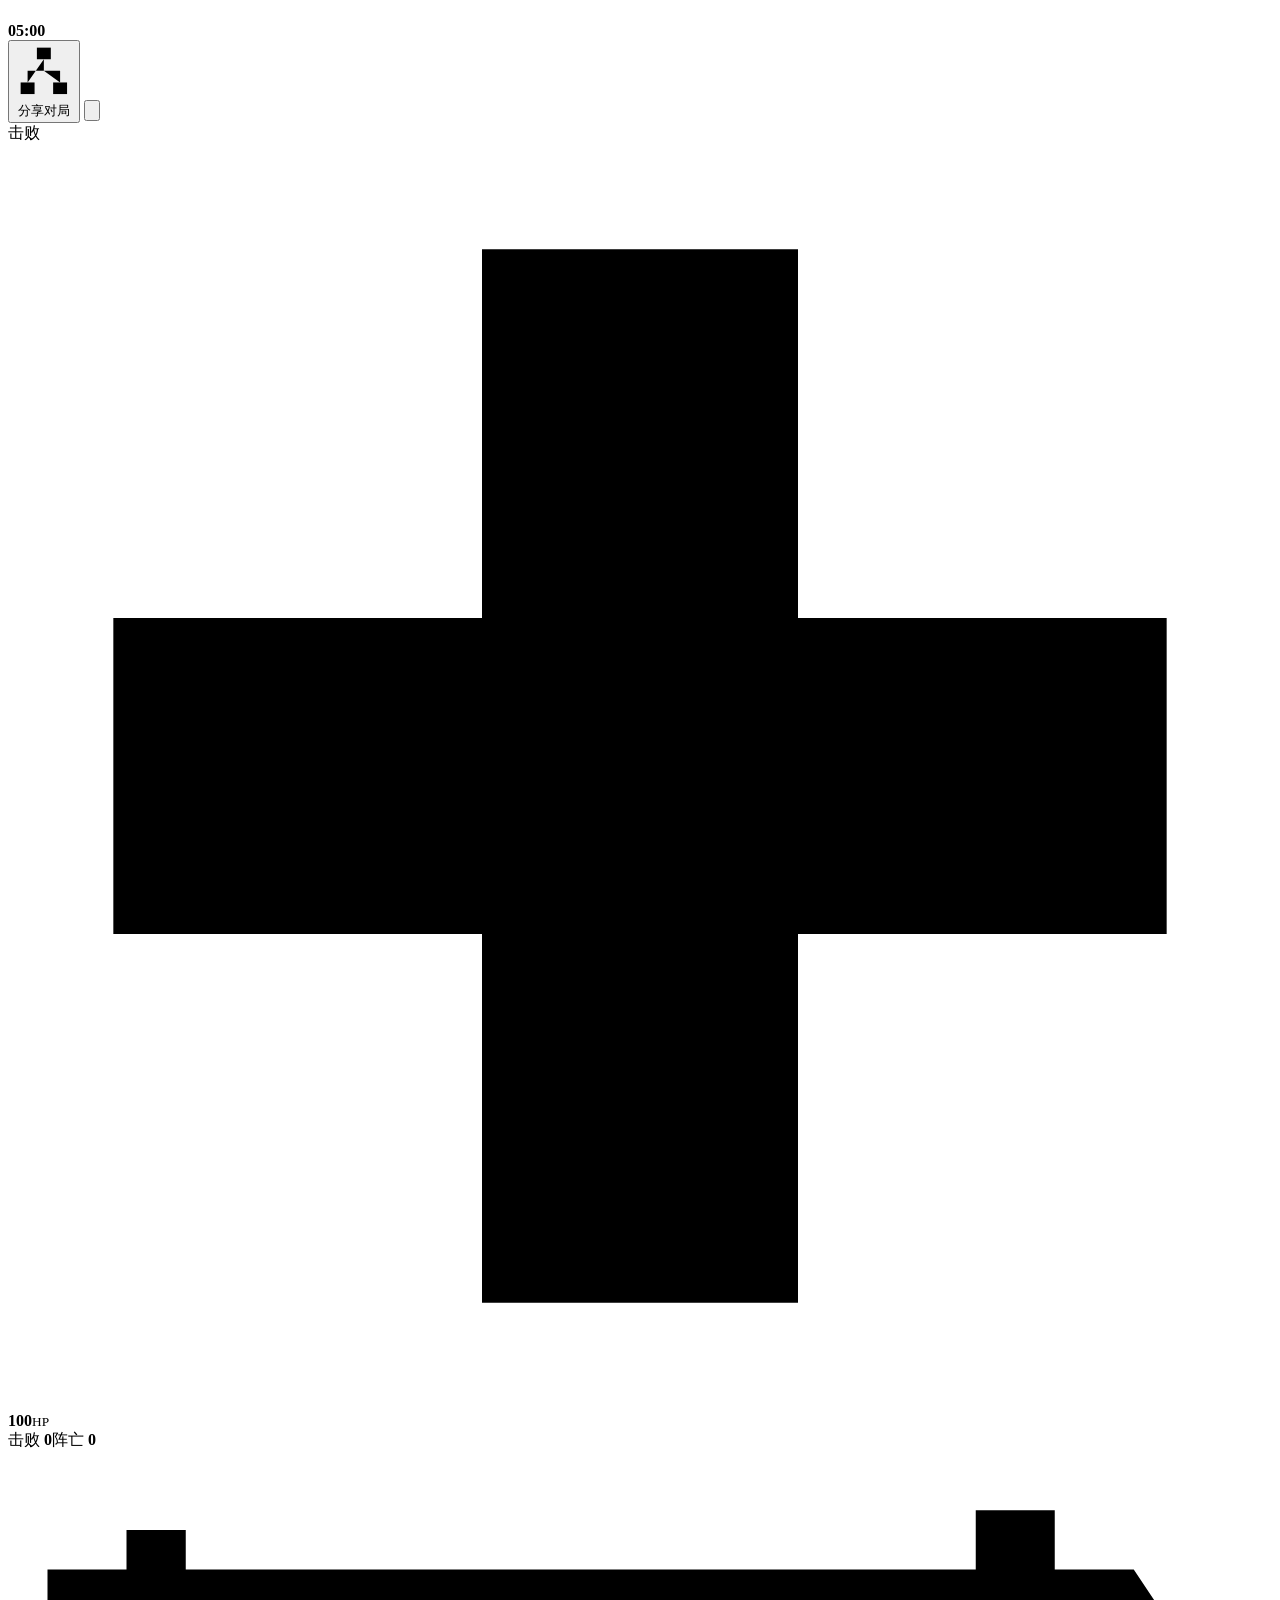
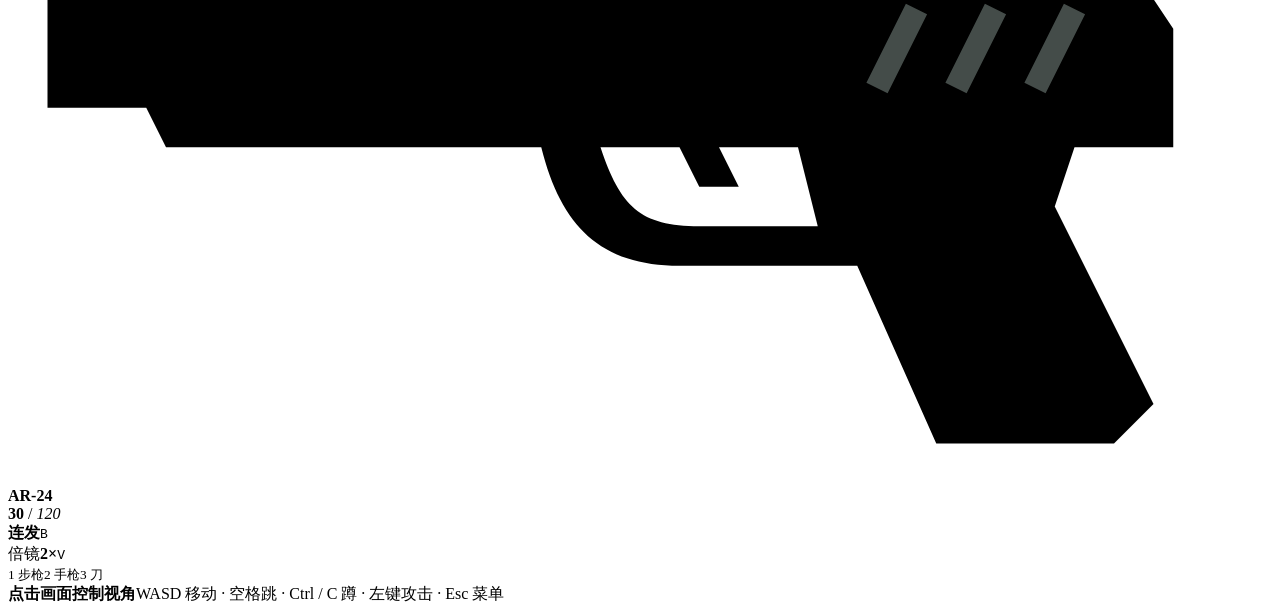
==== commit cf844522: "Redesign the P-12 sidearm, inspection and ammunition HUD" ====
--- a/src/lobby.html
+++ b/src/lobby.html
@@ -19,8 +19,9 @@
  <div id="elimination" role="status"><span>击败</span><strong id="defeatedName"></strong></div>
  <div id="targetHealth" hidden><div><span id="targetName"></span><span id="targetDamage"></span><b id="targetReading"></b></div><div class="targetTrack"><i id="targetFill"></i></div></div>
  <div class="vitals"><div class="healthrow"><i class="glyph"><svg class="ic" aria-hidden="true" viewBox="0 0 24 24"><path d="M9 2h6v7h7v6h-7v7H9v-7H2V9h7z" fill="currentColor" stroke="none"/></svg></i><b id="hp">100</b><small>HP</small><span id="damageAmount"></span></div><div class="healthtrack"><i id="hpTrail"></i><b id="hpbar"></b></div><div class="scoreline"><span>击败 <b id="kills">0</b></span><span>阵亡 <b id="deaths">0</b></span></div></div>
- <div class="munition"><div id="weapLabel">AR-24</div><div id="ammoLine"><b id="ammo">30</b> <span>/</span> <em id="reserve">120</em></div><div id="knifeAction" hidden>左键挥刀</div>
- <div id="fireSetting"><i class="burstGlyph" aria-hidden="true"><i></i><i></i><i></i></i><strong id="fireModeLabel">连发</strong><kbd id="fireModeKey">B</kbd></div>
+ <div class="munition" id="weaponHud"><div class="weaponTitle"><svg class="sidearmIcon" viewBox="0 0 64 32" aria-hidden="true"><path fill="currentColor" fill-rule="evenodd" d="M2 6h4V4h3v2h40V3h4v3h4l2 3v6h-5l-1 3 5 10-2 2h-9l-4-9h-9c-4 0-6-2-7-6H8l-1-2H2zm28 9c1 3 2 4 5 4h6l-1-4h-4l1 2h-2l-1-2z"/><path d="m46 8-2 4m6-4-2 4m6-4-2 4" fill="none" stroke="#444c49" stroke-width="1.2"/></svg><strong id="weapLabel">AR-24</strong></div>
+ <div id="ammoLine"><b id="ammo">30</b> <span>/</span> <em id="reserve">120</em></div><div class="pistolRounds" aria-hidden="true"><i id="roundsFill"></i></div><div id="knifeAction" hidden>左键挥刀</div>
+ <div id="fireSetting"><div id="pistolHint" hidden><kbd id="pistolHintKey">R</kbd><small id="pistolHintText">换弹</small></div><i class="burstGlyph" aria-hidden="true"><i></i><i></i><i></i></i><strong id="fireModeLabel">连发</strong><kbd id="fireModeKey">B</kbd></div>
  <div id="opticSetting"><span>倍镜</span><strong id="scopePower">2×</strong><kbd>V</kbd></div>
  <div id="reloadMeter" hidden><small id="gunstatus">换弹中</small><div class="reloadTrack"><i id="reloadFill"></i></div></div>
  <div id="weaponSlots" aria-label="武器快捷键"><small class="equipped">1 步枪</small><small>2 手枪</small><small>3 刀</small></div></div>
